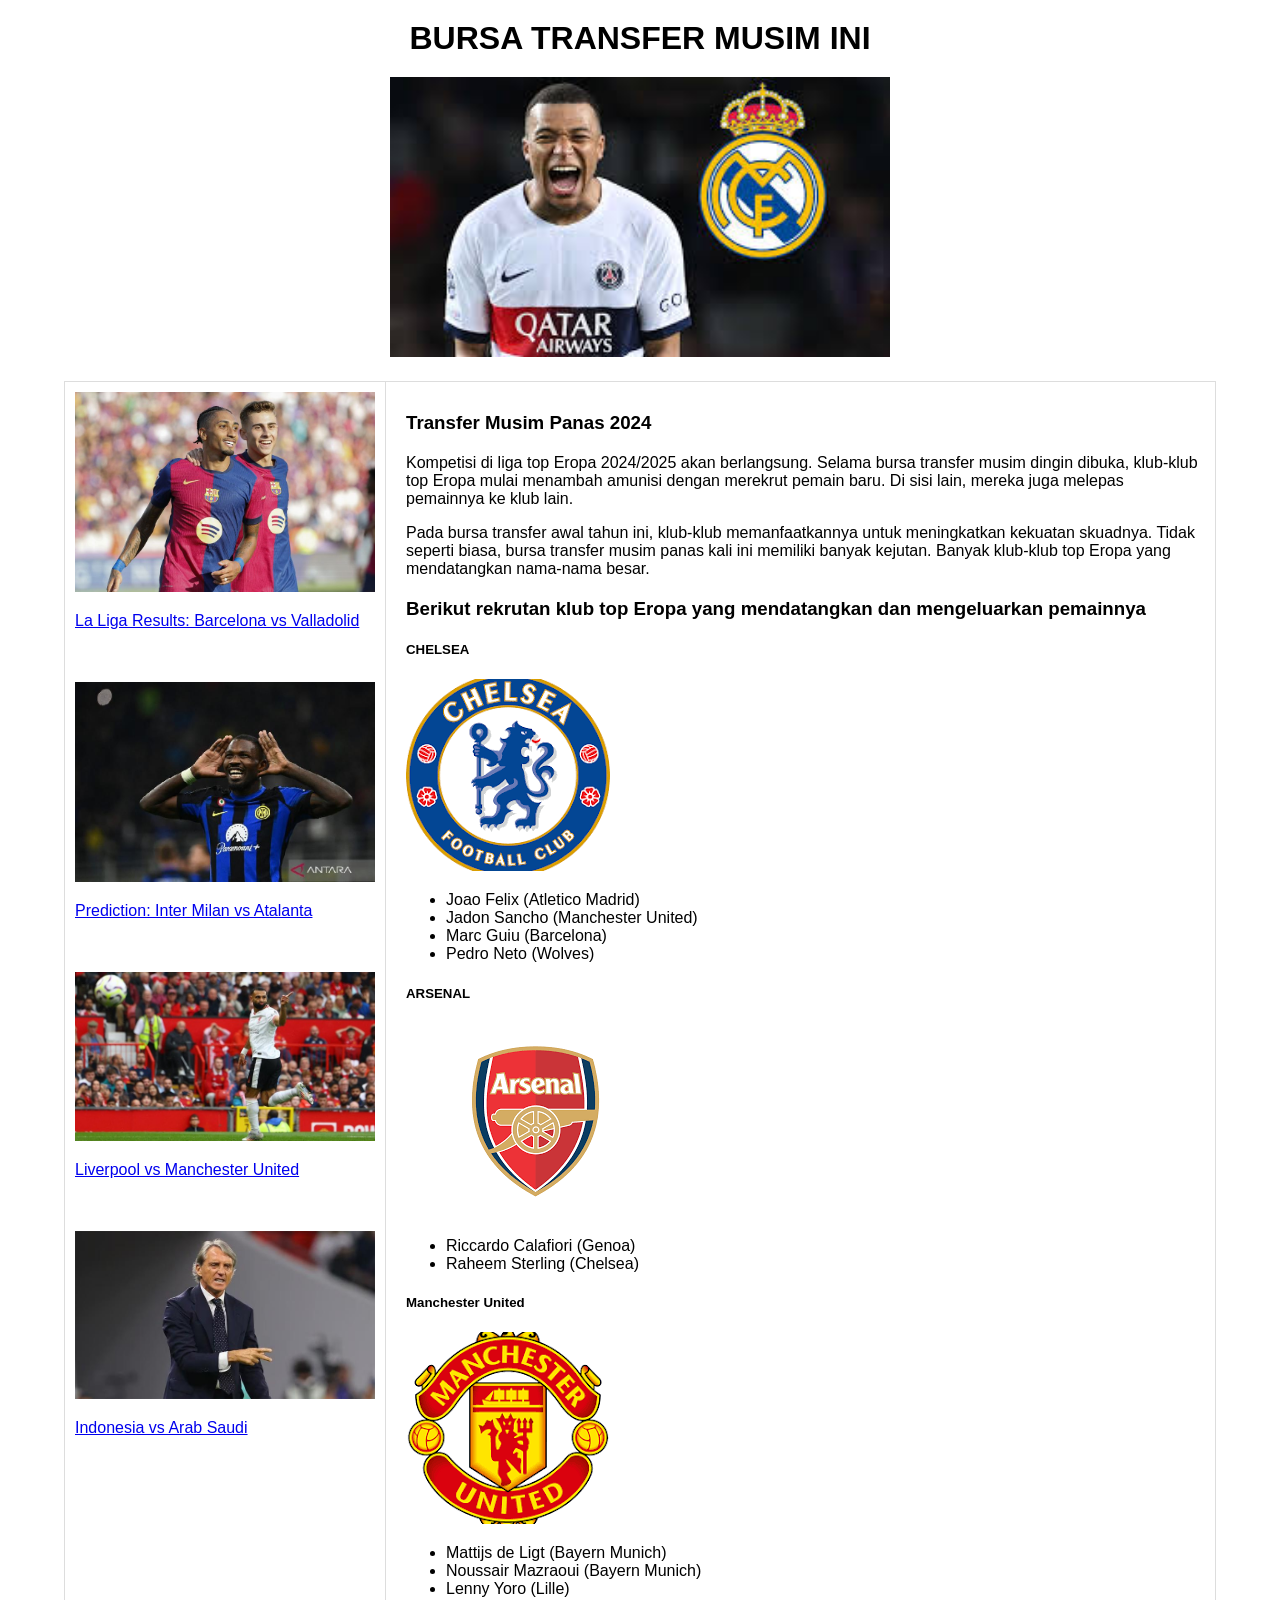
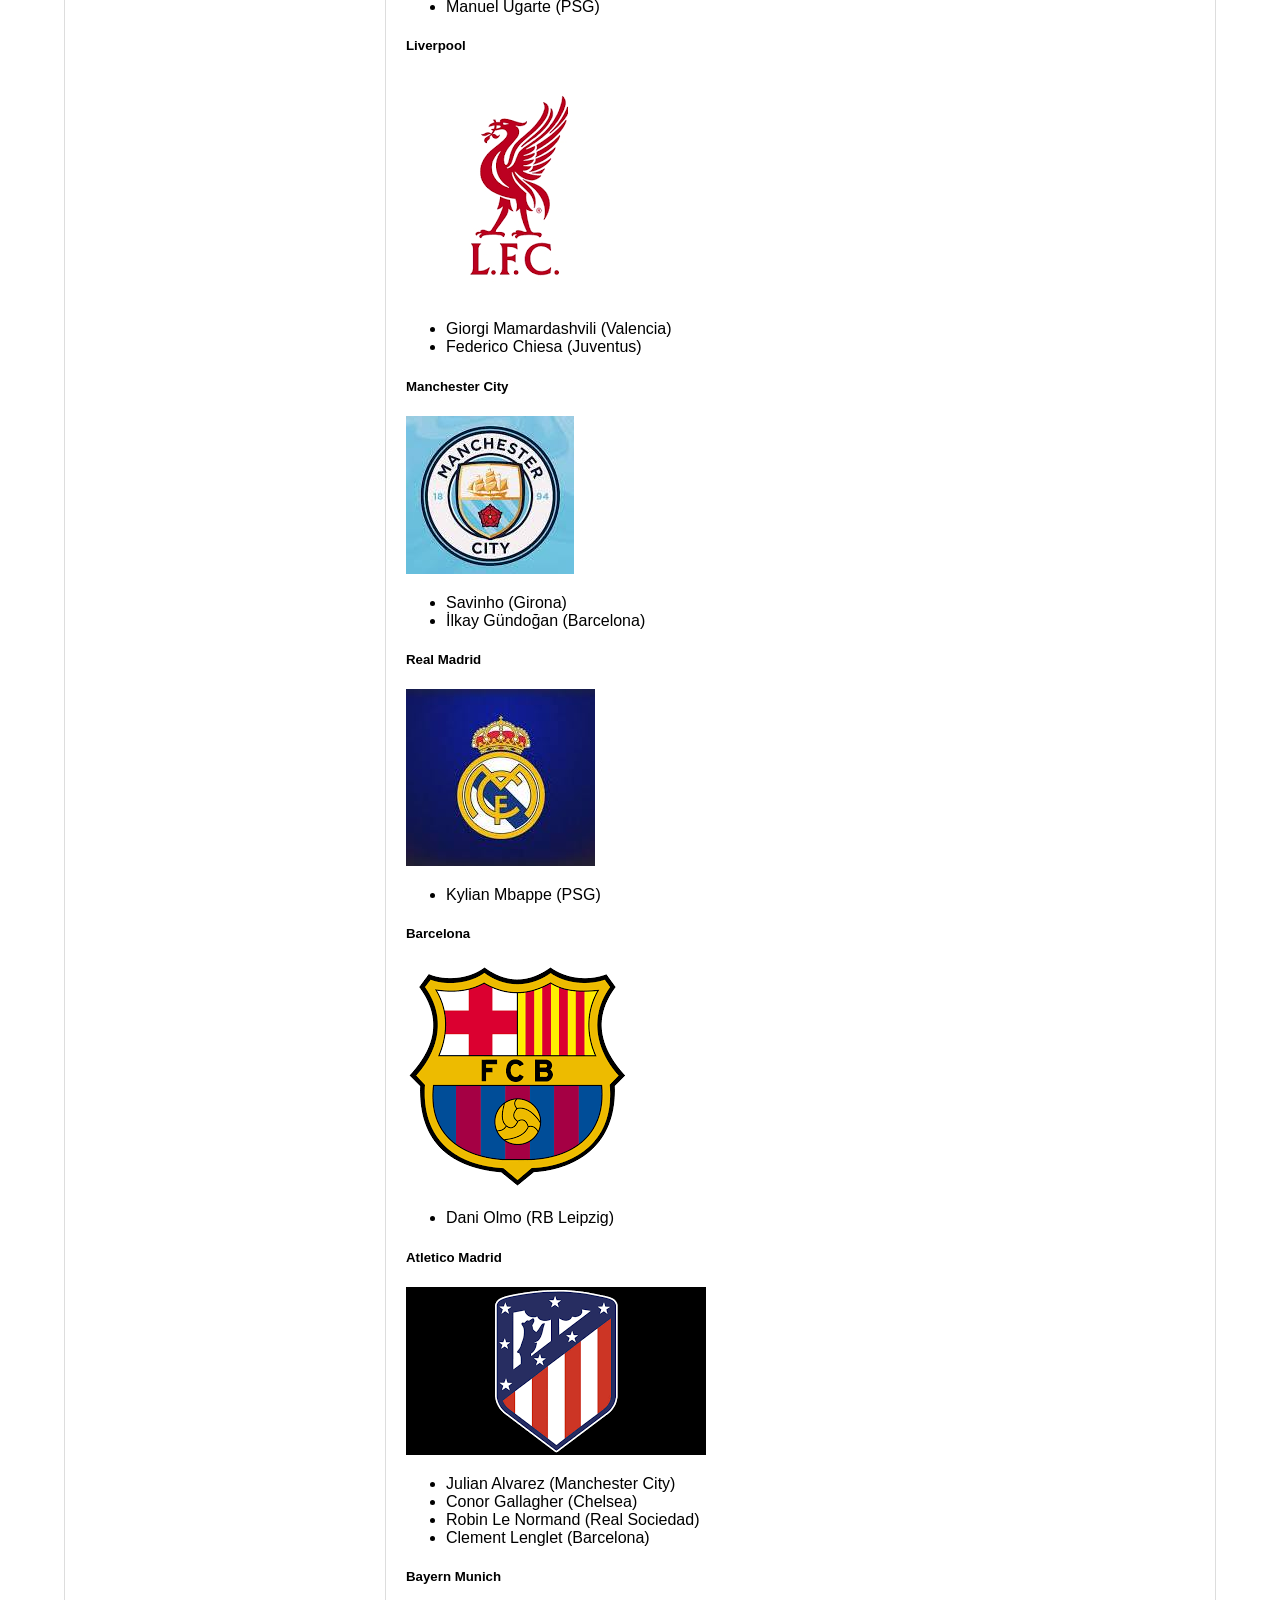
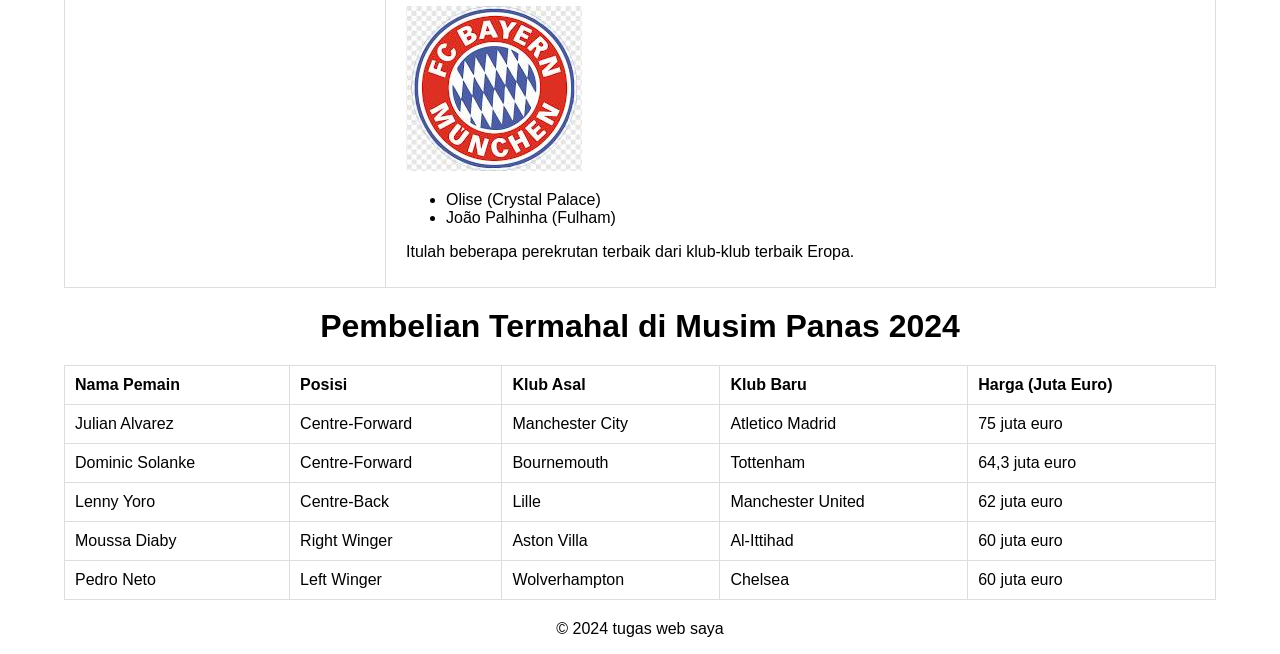
==== index.html @ 572986c1 "Add files via upload" ====
<!DOCTYPE html>
<html lang="en">
<head>
    <meta charset="UTF-8">
    <meta name="viewport" content="width=device-width, initial-scale=1.0">
    <title>BURSA TRANSFER MUSIM INI</title>
    <style>
        body {
            font-family: Arial, sans-serif;
            margin: 0;
            padding: 0;
            text-align: center;
        }
        img {
            max-width: 100%;
            height: auto;
        }
        table {
            width: 100%;
            border-collapse: collapse;
            margin: 20px 0;
        }
        table, th, td {
            border: 1px solid #ddd;
        }
        th, td {
            padding: 10px;
            text-align: left;
        }
        h1, h2, h3 {
            margin: 20px 0;
        }
        .container {
            width: 90%;
            margin: 0 auto;
        }
    </style>
</head>
<body>
    <h1>BURSA TRANSFER MUSIM INI</h1>

    <img src="donwload.jpg" alt="Mbappe" width="500">

    <div class="container">
        
        <table>
            <tr>
                <td valign="top" width="300">
                    <a href="https://bola.tempo.co/read/1910963/hasil-top-skor-klasemen-liga-spanyol-pekan-keempat-barcelona-vs-valladolid-7-0-atletico-madrid-menang">
                        <img src="barca.jpg" width="300" alt="Barcelona vs Valladolid">
                        <p>La Liga Results: Barcelona vs Valladolid</p>
                    </a>
                    <br><br>
                    <a href="https://bola.tempo.co/read/1910668/hasil-dan-klasemen-liga-italia-pekan-ketiga-inter-milan-vs-atalanta-4-0-marcus-thuram-borong-2-gol">
                        <img src="inter.jpg" width="300" alt="Inter Milan vs Atalanta">
                        <p>Prediction: Inter Milan vs Atalanta</p>
                    </a>
                    <br><br>
                    <a href="https://www.cnnindonesia.com/olahraga/20240901233134-142-1139948/hasil-liga-inggris-liverpool-perkasa-hajar-manchester-united-3-0">
                        <img src="ipul.jpeg" width="300" alt="Liverpool vs Manchester United">
                        <p>Liverpool vs Manchester United</p>
                    </a>
                    <br><br>
                    <a href="https://bola.tempo.co/read/1911849/duel-arab-saudi-vs-indonesia-di-kualifikasi-piala-dunia-2026-simak-statistik-roberto-mancini-bersama-elang-hijau">
                        <img src="indo.jpg" width="300" alt="Indonesia vs Arab Saudi">
                        <p>Indonesia vs Arab Saudi</p>
                    </a>
                </td>
                
                <td valign="top" style="padding-left: 20px;">
                    <h3>Transfer Musim Panas 2024</h3>
                    <p>Kompetisi di liga top Eropa 2024/2025 akan berlangsung. Selama bursa transfer musim dingin dibuka, klub-klub top Eropa mulai menambah amunisi dengan merekrut pemain baru. Di sisi lain, mereka juga melepas pemainnya ke klub lain.</p>
                    <p>Pada bursa transfer awal tahun ini, klub-klub memanfaatkannya untuk meningkatkan kekuatan skuadnya. Tidak seperti biasa, bursa transfer musim panas kali ini memiliki banyak kejutan. Banyak klub-klub top Eropa yang mendatangkan nama-nama besar.</p>
                    
                    <h3>Berikut rekrutan klub top Eropa yang mendatangkan dan mengeluarkan pemainnya</h3>
                    
                    <h5>CHELSEA</h5>
                    <img src="chelsea.png" alt="Chelsea">
                    <ul>
                        <li>Joao Felix (Atletico Madrid)</li>
                        <li>Jadon Sancho (Manchester United)</li>
                        <li>Marc Guiu (Barcelona)</li>
                        <li>Pedro Neto (Wolves)</li>
                    </ul>

                    <h5>ARSENAL</h5>
                    <img src="arsen].png" alt="Arsenal">
                    <ul>
                        <li>Riccardo Calafiori (Genoa)</li>
                        <li>Raheem Sterling (Chelsea)</li>
                    </ul>

                    <h5>Manchester United</h5>
                    <img src="mu.png" alt="Manchester United">
                    <ul>
                        <li>Mattijs de Ligt (Bayern Munich)</li>
                        <li>Noussair Mazraoui (Bayern Munich)</li>
                        <li>Lenny Yoro (Lille)</li>
                        <li>Manuel Ugarte (PSG)</li>
                    </ul>

                    <h5>Liverpool</h5>
                    <img src="liverpool.png" alt="Liverpool">
                    <ul>
                        <li>Giorgi Mamardashvili (Valencia)</li>
                        <li>Federico Chiesa (Juventus)</li>
                    </ul>

                    <h5>Manchester City</h5>
                    <img src="mci.jpg" alt="Manchester City">
                    <ul>
                        <li>Savinho (Girona)</li>
                        <li>İlkay Gündoğan (Barcelona)</li>
                    </ul>

                    <h5>Real Madrid</h5>
                    <img src="real madrid.jpg" alt="Real Madrid">
                    <ul>
                        <li>Kylian Mbappe (PSG)</li>
                    </ul>

                    <h5>Barcelona</h5>
                    <img src="barcelona.png" alt="Barcelona">
                    <ul>
                        <li>Dani Olmo (RB Leipzig)</li>
                    </ul>

                    <h5>Atletico Madrid</h5>
                    <img src="atm.png"" alt="Atletico Madrid">
                    <ul>
                        <li>Julian Alvarez (Manchester City)</li>
                        <li>Conor Gallagher (Chelsea)</li>
                        <li>Robin Le Normand (Real Sociedad)</li>
                        <li>Clement Lenglet (Barcelona)</li>
                    </ul>

                    <h5>Bayern Munich</h5>
                    <img src="munchen.jpg" alt="Bayern Munich">
                    <ul>
                        <li>Olise (Crystal Palace)</li>
                        <li>João Palhinha (Fulham)</li>
                    </ul>

                    <p>Itulah beberapa perekrutan terbaik dari klub-klub terbaik Eropa.</p>
                </td>
            </tr>
        </table>

        <h1>Pembelian Termahal di Musim Panas 2024</h1>
        <table>
            <tr>
                <th>Nama Pemain</th>
                <th>Posisi</th>
                <th>Klub Asal</th>
                <th>Klub Baru</th>
                <th>Harga (Juta Euro)</th>
            </tr>
            <tr>
                <td>Julian Alvarez</td>
                <td>Centre-Forward</td>
                <td>Manchester City</td>
                <td>Atletico Madrid</td>
                <td>75 juta euro</td>
            </tr>
            <tr>
                <td>Dominic Solanke</td>
                <td>Centre-Forward</td>
                <td>Bournemouth</td>
                <td>Tottenham</td>
                <td>64,3 juta euro</td>
            </tr>
            <tr>
                <td>Lenny Yoro</td>
                <td>Centre-Back</td>
                <td>Lille</td>
                <td>Manchester United</td>
                <td>62 juta euro</td>
            </tr>
            <tr>
                <td>Moussa Diaby</td>
                <td>Right Winger</td>
                <td>Aston Villa</td>
                <td>Al-Ittihad</td>
                <td>60 juta euro</td>
            </tr>
            <tr>
                <td>Pedro Neto</td>
                <td>Left Winger</td>
                <td>Wolverhampton</td>
                <td>Chelsea</td>
                <td>60 juta euro</td>
            </tr>
        </table>

        <p>&copy; 2024 tugas web saya</p>
    </div>
</body>
</html>
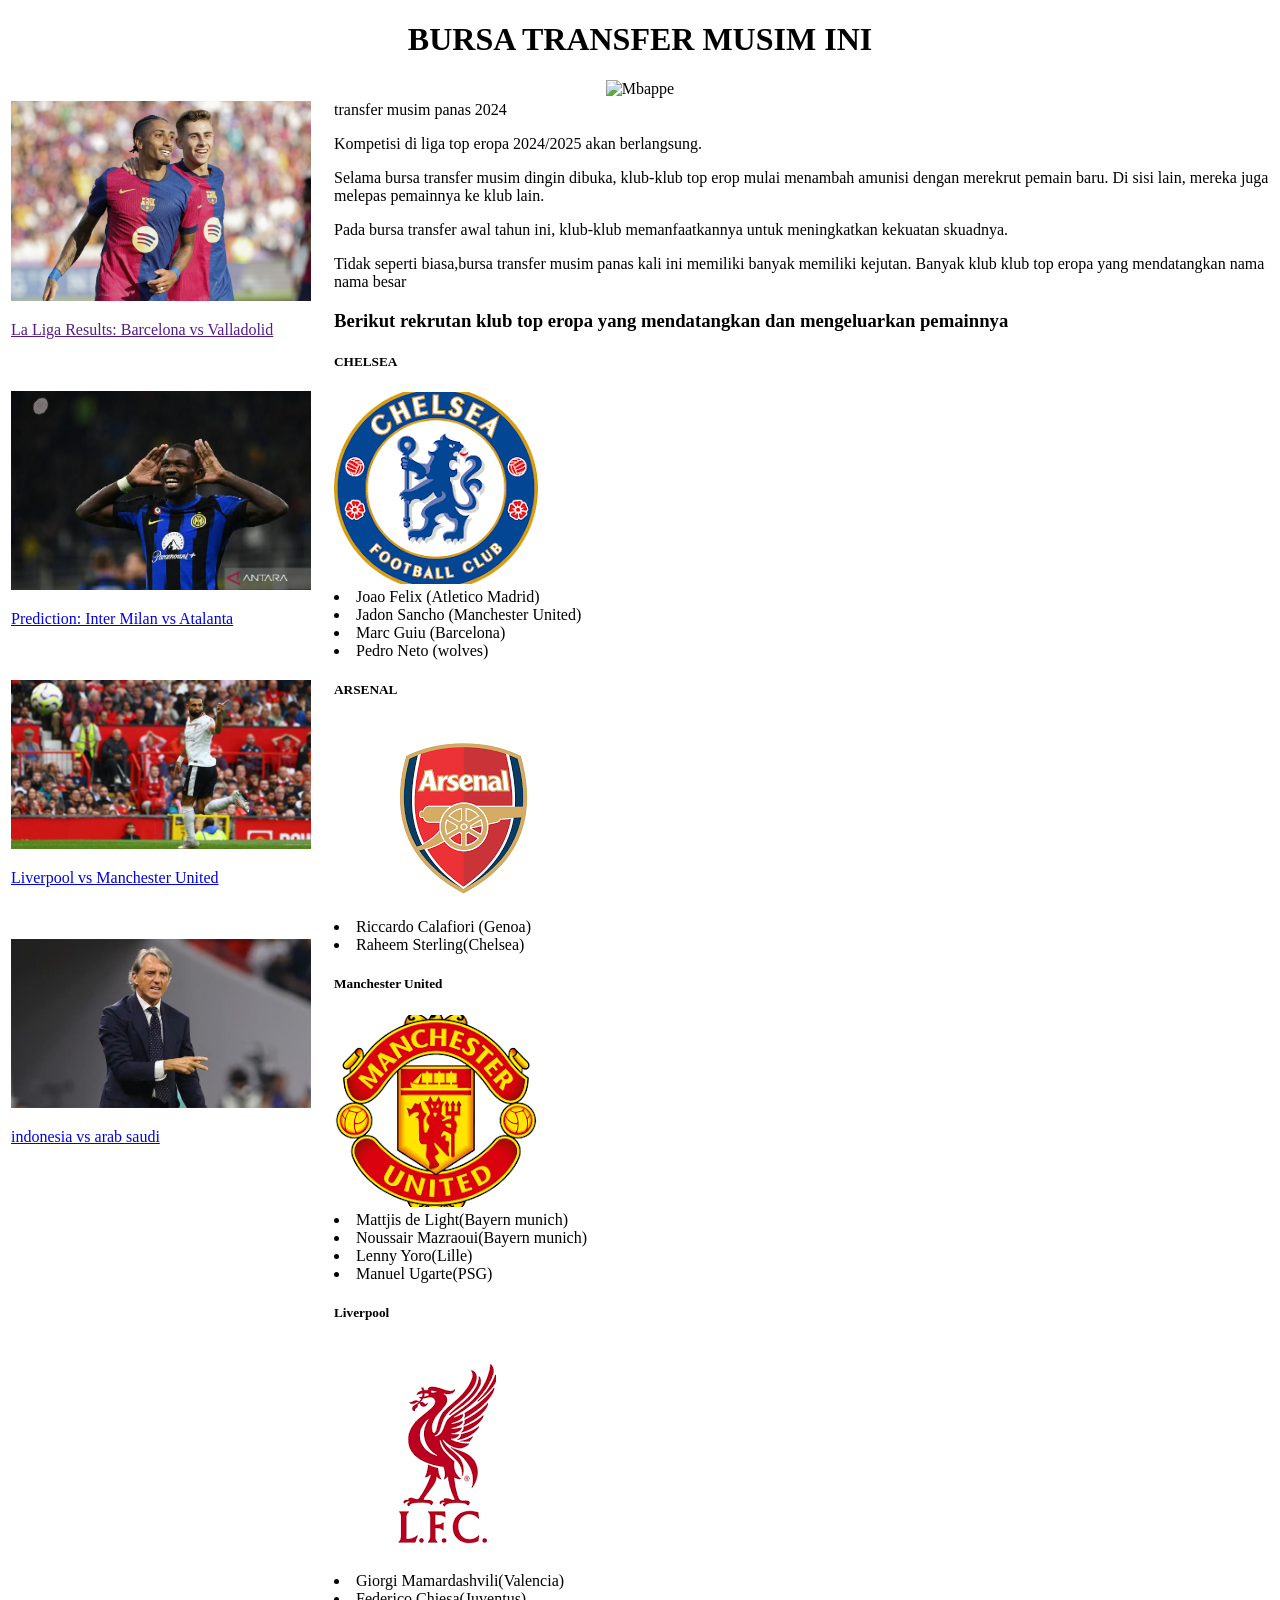
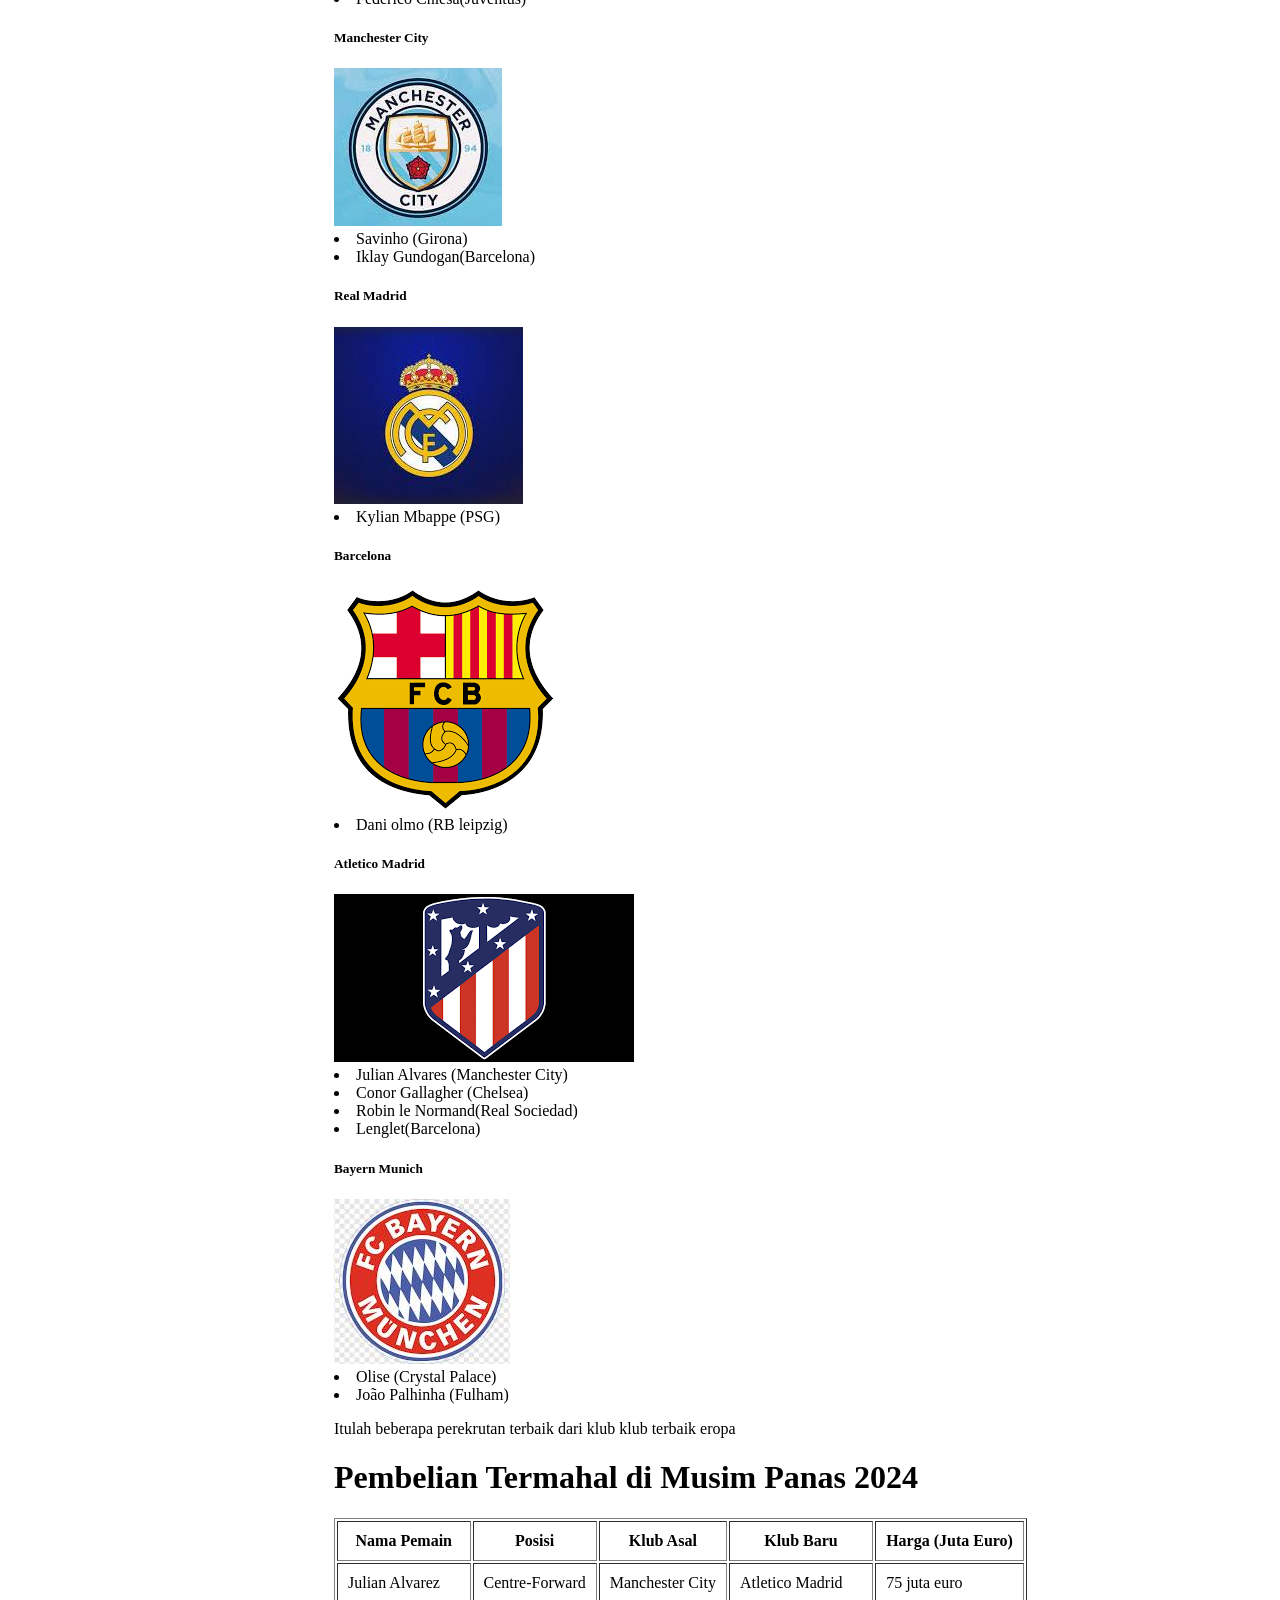
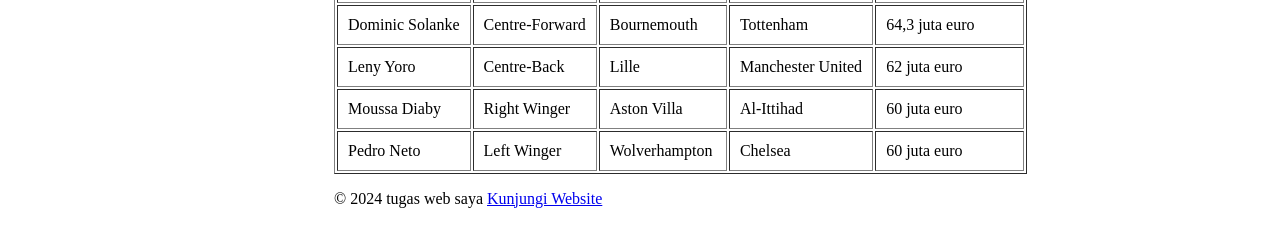
==== commit e34889db: "Add files via upload" ====
--- a/index.html
+++ b/index.html
@@ -1,198 +1,206 @@
 <!DOCTYPE html>
+<html>
+    <head> <center>
+        <h1>BURSA TRANSFER MUSIM INI</h1>
+    </center></head>
+
+    <center>
+    <img src="download.jpg" alt="Mbappe" width="500">
+    </center>
+    
+</body>
+
 <html lang="en">
 <head>
     <meta charset="UTF-8">
     <meta name="viewport" content="width=device-width, initial-scale=1.0">
-    <title>BURSA TRANSFER MUSIM INI</title>
-    <style>
-        body {
-            font-family: Arial, sans-serif;
-            margin: 0;
-            padding: 0;
-            text-align: center;
-        }
-        img {
-            max-width: 100%;
-            height: auto;
-        }
-        table {
-            width: 100%;
-            border-collapse: collapse;
-            margin: 20px 0;
-        }
-        table, th, td {
-            border: 1px solid #ddd;
-        }
-        th, td {
-            padding: 10px;
-            text-align: left;
-        }
-        h1, h2, h3 {
-            margin: 20px 0;
-        }
-        .container {
-            width: 90%;
-            margin: 0 auto;
-        }
-    </style>
+    <title>News Link with Image</title>
 </head>
 <body>
-    <h1>BURSA TRANSFER MUSIM INI</h1>
-
-    <img src="donwload.jpg" alt="Mbappe" width="500">
-
-    <div class="container">
+    
+    <head>
+        <meta charset="UTF-8">
+        <meta name="viewport" content="width=device-width, initial-scale=1.0">
+        <title>News and Transfers</title>
+    </head>
+    <body>
         
         <table>
             <tr>
                 <td valign="top" width="300">
-                    <a href="https://bola.tempo.co/read/1910963/hasil-top-skor-klasemen-liga-spanyol-pekan-keempat-barcelona-vs-valladolid-7-0-atletico-madrid-menang">
-                        <img src="barca.jpg" width="300" alt="Barcelona vs Valladolid">
+                    
+                    
+                    
+                    <a href="">
+                        <img src="barca.jpg" width="300">
                         <p>La Liga Results: Barcelona vs Valladolid</p>
                     </a>
                     <br><br>
                     <a href="https://bola.tempo.co/read/1910668/hasil-dan-klasemen-liga-italia-pekan-ketiga-inter-milan-vs-atalanta-4-0-marcus-thuram-borong-2-gol">
-                        <img src="inter.jpg" width="300" alt="Inter Milan vs Atalanta">
+                        <img src="inter.jpg" width="300">
                         <p>Prediction: Inter Milan vs Atalanta</p>
                     </a>
                     <br><br>
                     <a href="https://www.cnnindonesia.com/olahraga/20240901233134-142-1139948/hasil-liga-inggris-liverpool-perkasa-hajar-manchester-united-3-0">
-                        <img src="ipul.jpeg" width="300" alt="Liverpool vs Manchester United">
+                        <img src="ipul.jpeg" width="300">
                         <p>Liverpool vs Manchester United</p>
-                    </a>
-                    <br><br>
+
+                        <br><br>
                     <a href="https://bola.tempo.co/read/1911849/duel-arab-saudi-vs-indonesia-di-kualifikasi-piala-dunia-2026-simak-statistik-roberto-mancini-bersama-elang-hijau">
-                        <img src="indo.jpg" width="300" alt="Indonesia vs Arab Saudi">
-                        <p>Indonesia vs Arab Saudi</p>
+                        <img src="indo.jpg" width="300">
+                        <p>indonesia vs arab saudi</p
                     </a>
                 </td>
                 
                 <td valign="top" style="padding-left: 20px;">
-                    <h3>Transfer Musim Panas 2024</h3>
-                    <p>Kompetisi di liga top Eropa 2024/2025 akan berlangsung. Selama bursa transfer musim dingin dibuka, klub-klub top Eropa mulai menambah amunisi dengan merekrut pemain baru. Di sisi lain, mereka juga melepas pemainnya ke klub lain.</p>
-                    <p>Pada bursa transfer awal tahun ini, klub-klub memanfaatkannya untuk meningkatkan kekuatan skuadnya. Tidak seperti biasa, bursa transfer musim panas kali ini memiliki banyak kejutan. Banyak klub-klub top Eropa yang mendatangkan nama-nama besar.</p>
-                    
-                    <h3>Berikut rekrutan klub top Eropa yang mendatangkan dan mengeluarkan pemainnya</h3>
-                    
+    </a>
+    
+</body>
+
+
+         
+                <div style=""
+                 <h3>transfer musim panas 2024</h3>
+                <p>Kompetisi di liga top eropa  2024/2025 akan berlangsung.
+                    <p>Selama bursa transfer musim dingin dibuka, klub-klub top erop mulai menambah amunisi dengan merekrut pemain baru. 
+                       Di sisi lain, mereka juga melepas pemainnya ke klub lain.</p>
+                       <p> Pada bursa transfer awal tahun ini, 
+                           klub-klub memanfaatkannya untuk meningkatkan kekuatan skuadnya.</p>
+                        <p>Tidak seperti biasa,bursa transfer musim panas kali ini memiliki banyak memiliki kejutan. Banyak klub klub top eropa yang mendatangkan nama nama besar
+                           </p>
+
+            </ul>
+       
+                <h3>Berikut rekrutan klub top eropa yang mendatangkan dan mengeluarkan pemainnya </h3>
+
+
+                <p>
                     <h5>CHELSEA</h5>
-                    <img src="chelsea.png" alt="Chelsea">
-                    <ul>
-                        <li>Joao Felix (Atletico Madrid)</li>
-                        <li>Jadon Sancho (Manchester United)</li>
-                        <li>Marc Guiu (Barcelona)</li>
-                        <li>Pedro Neto (Wolves)</li>
-                    </ul>
-
-                    <h5>ARSENAL</h5>
-                    <img src="arsen].png" alt="Arsenal">
-                    <ul>
+                    <img src="chelsea.png" alt="chelsea.jpeg">
+                    <li>Joao Felix (Atletico Madrid)</li>
+                    <li>Jadon Sancho (Manchester United)</li>
+                    <li>Marc Guiu (Barcelona)</li>
+                    <li>Pedro Neto (wolves)</li>
+
+                    <p>
+                        <h5>ARSENAL</h5>
+                        <img src="arsen].png" alt="">
                         <li>Riccardo Calafiori (Genoa)</li>
-                        <li>Raheem Sterling (Chelsea)</li>
-                    </ul>
-
-                    <h5>Manchester United</h5>
-                    <img src="mu.png" alt="Manchester United">
-                    <ul>
-                        <li>Mattijs de Ligt (Bayern Munich)</li>
-                        <li>Noussair Mazraoui (Bayern Munich)</li>
-                        <li>Lenny Yoro (Lille)</li>
-                        <li>Manuel Ugarte (PSG)</li>
-                    </ul>
-
-                    <h5>Liverpool</h5>
-                    <img src="liverpool.png" alt="Liverpool">
-                    <ul>
-                        <li>Giorgi Mamardashvili (Valencia)</li>
-                        <li>Federico Chiesa (Juventus)</li>
-                    </ul>
-
-                    <h5>Manchester City</h5>
-                    <img src="mci.jpg" alt="Manchester City">
-                    <ul>
-                        <li>Savinho (Girona)</li>
-                        <li>İlkay Gündoğan (Barcelona)</li>
-                    </ul>
-
-                    <h5>Real Madrid</h5>
-                    <img src="real madrid.jpg" alt="Real Madrid">
-                    <ul>
-                        <li>Kylian Mbappe (PSG)</li>
-                    </ul>
-
-                    <h5>Barcelona</h5>
-                    <img src="barcelona.png" alt="Barcelona">
-                    <ul>
-                        <li>Dani Olmo (RB Leipzig)</li>
-                    </ul>
-
-                    <h5>Atletico Madrid</h5>
-                    <img src="atm.png"" alt="Atletico Madrid">
-                    <ul>
-                        <li>Julian Alvarez (Manchester City)</li>
-                        <li>Conor Gallagher (Chelsea)</li>
-                        <li>Robin Le Normand (Real Sociedad)</li>
-                        <li>Clement Lenglet (Barcelona)</li>
-                    </ul>
-
-                    <h5>Bayern Munich</h5>
-                    <img src="munchen.jpg" alt="Bayern Munich">
-                    <ul>
-                        <li>Olise (Crystal Palace)</li>
-                        <li>João Palhinha (Fulham)</li>
-                    </ul>
-
-                    <p>Itulah beberapa perekrutan terbaik dari klub-klub terbaik Eropa.</p>
-                </td>
-            </tr>
-        </table>
-
-        <h1>Pembelian Termahal di Musim Panas 2024</h1>
-        <table>
-            <tr>
-                <th>Nama Pemain</th>
-                <th>Posisi</th>
-                <th>Klub Asal</th>
-                <th>Klub Baru</th>
-                <th>Harga (Juta Euro)</th>
-            </tr>
-            <tr>
-                <td>Julian Alvarez</td>
-                <td>Centre-Forward</td>
-                <td>Manchester City</td>
-                <td>Atletico Madrid</td>
-                <td>75 juta euro</td>
-            </tr>
-            <tr>
-                <td>Dominic Solanke</td>
-                <td>Centre-Forward</td>
-                <td>Bournemouth</td>
-                <td>Tottenham</td>
-                <td>64,3 juta euro</td>
-            </tr>
-            <tr>
-                <td>Lenny Yoro</td>
-                <td>Centre-Back</td>
-                <td>Lille</td>
-                <td>Manchester United</td>
-                <td>62 juta euro</td>
-            </tr>
-            <tr>
-                <td>Moussa Diaby</td>
-                <td>Right Winger</td>
-                <td>Aston Villa</td>
-                <td>Al-Ittihad</td>
-                <td>60 juta euro</td>
-            </tr>
-            <tr>
-                <td>Pedro Neto</td>
-                <td>Left Winger</td>
-                <td>Wolverhampton</td>
-                <td>Chelsea</td>
-                <td>60 juta euro</td>
-            </tr>
-        </table>
-
-        <p>&copy; 2024 tugas web saya</p>
-    </div>
-</body>
-</html>
+                        <li>Raheem Sterling(Chelsea)</li>
+                        <p>
+                            <h5>Manchester United</h5>
+                            <img src="mu.png" alt="">
+                            <li>Mattjis de Light(Bayern munich)</li>
+                            <li>Noussair Mazraoui(Bayern munich)</li>
+                            <li>Lenny Yoro(Lille)</li>
+                            <li>Manuel Ugarte(PSG)</li>
+                        </p>
+                        <P>
+                            <h5>Liverpool</h5>
+                            <img src="liverpool.png" alt="">
+                            <li>Giorgi Mamardashvili(Valencia)</li>
+                            <li>Federico Chiesa(Juventus)</li>
+                        </P>
+                        <p>
+                            <h5>Manchester City</h5>
+                            <img src="mci.jpg" alt="">
+                            <li>Savinho (Girona)</li>
+                            <li>Iklay Gundogan(Barcelona)</li>
+
+                            <p>
+                                <h5>Real Madrid</h5>
+                                <img src="real madrid.jpg" alt="">
+                                <li>Kylian Mbappe (PSG)</li>
+                            </p>
+                            <h5>Barcelona</h5>
+                            <img src="barcelona.png" alt="">
+                            <li>Dani olmo (RB leipzig)</li>
+                        </p>
+                        <p><h5>Atletico Madrid</h5>
+                            <img src="atm.png" alt="">
+                            <li>Julian Alvares (Manchester City)</li>
+                            <li>Conor Gallagher (Chelsea)</li>
+                            <li>Robin le Normand(Real Sociedad)</li>
+                            <li>Lenglet(Barcelona)</li>
+                            <p>
+                                <h5>Bayern Munich</h5>
+                                <img src="munchen.jpg" alt="">
+                                <li>Olise (Crystal Palace)</li>
+                                <li>João Palhinha (Fulham) </li>
+                            </p>
+
+                        
+                    </p>
+                    
+<P>Itulah beberapa perekrutan terbaik dari klub klub terbaik eropa</P>
+<p></p>
+            
+            <body>
+                <meta charset="UTF-8">
+                <meta name="viewport" content="width=device-width, initial-scale=1.0">
+            <body>
+            
+                
+                <head>
+                    <meta charset="UTF-8">
+                    <meta name="viewport" content="width=device-width, initial-scale=1.0">
+                    <title>Pembelian Termahal Musim Panas 2024</title>
+                </head>
+                <body>
+                    <h1>Pembelian Termahal di Musim Panas 2024</h1>
+                
+                    <table border="1" cellpadding="10">
+                        <tr>
+                            <th>Nama Pemain</th>
+                            <th>Posisi</th>
+                            <th>Klub Asal</th>
+                            <th>Klub Baru</th>
+                            <th>Harga (Juta Euro)</th>
+                        </tr>
+                        <tr>
+                            <td>Julian Alvarez</td>
+                            <td>Centre-Forward</td>
+                            <td>Manchester City</td>
+                            <td>Atletico Madrid</td>
+                            <td>75 juta euro</td>
+                        </tr>
+                        <tr>
+                            <td>Dominic Solanke</td>
+                            <td>Centre-Forward</td>
+                            <td>Bournemouth</td>
+                            <td>Tottenham</td>
+                            <td>64,3 juta euro</td>
+                        </tr>
+                        <tr>
+                            <td>Leny Yoro</td>
+                            <td>Centre-Back</td>
+                            <td>Lille</td>
+                            <td>Manchester United</td>
+                            <td>62 juta euro</td>
+                        </tr>
+                        <tr>
+                            <td>Moussa Diaby</td>
+                            <td>Right Winger</td>
+                            <td>Aston Villa</td>
+                            <td>Al-Ittihad</td>
+                            <td>60 juta euro</td>
+                        </tr>
+                        <tr>
+                            <td>Pedro Neto</td>
+                            <td>Left Winger</td>
+                            <td>Wolverhampton</td>
+                            <td>Chelsea</td>
+                            <td>60 juta euro</td>
+                        </tr>
+                    </table>
+                  <body>
+                    
+                        <p>&copy; 2024 tugas web saya
+
+                    </center>
+                  <body>
+                    
+          
+                    <a href="https://hiskiatrigan.github.io/tugas-web-2/">Kunjungi Website</a>
+                </body>
+                </html>
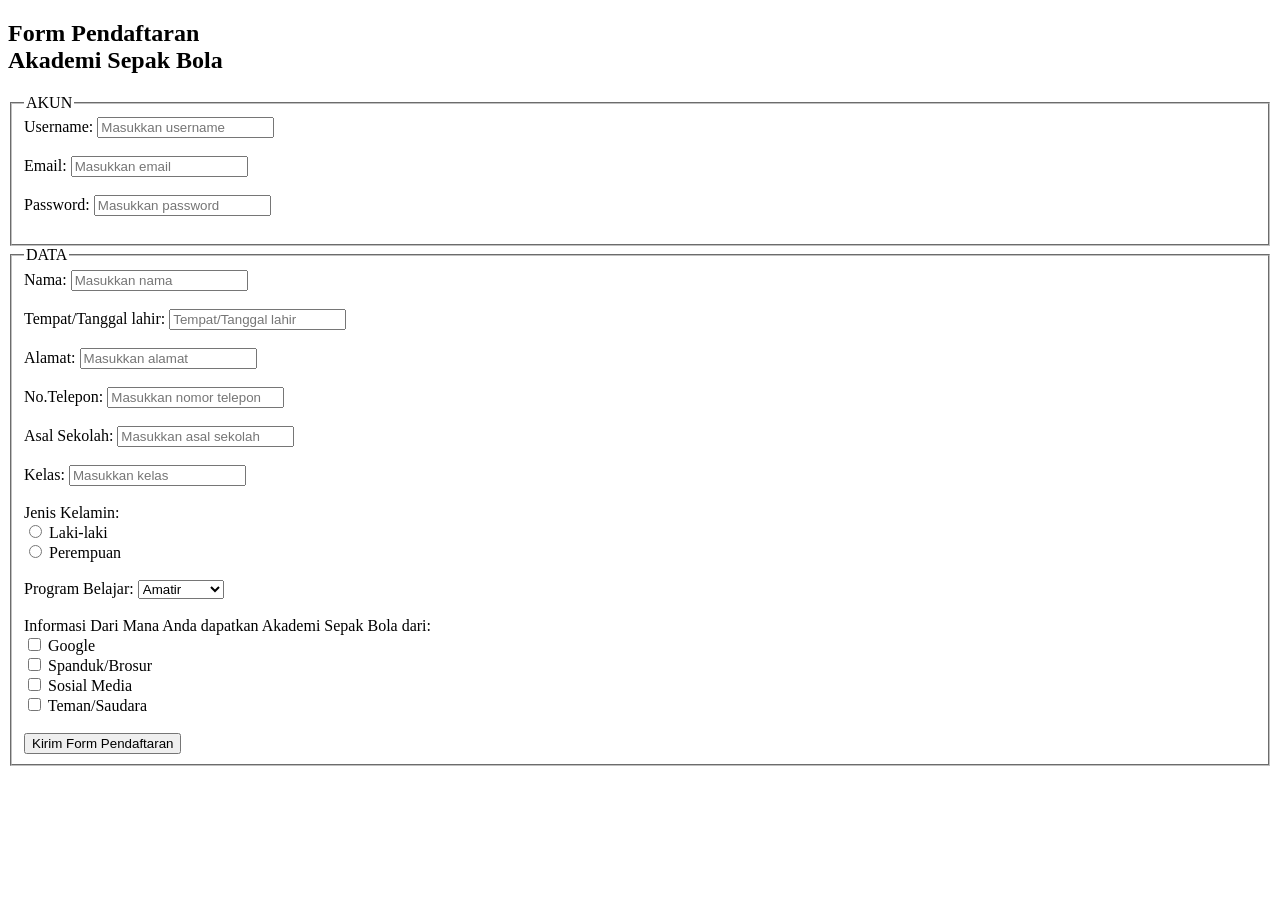
==== commit cdcc0b1b: "Add files via upload" ====
--- a/index.html
+++ b/index.html
@@ -1,206 +1,77 @@
 <!DOCTYPE html>
 <html>
-    <head> <center>
-        <h1>BURSA TRANSFER MUSIM INI</h1>
-    </center></head>
+ 
 
-    <center>
-    <img src="download.jpg" alt="Mbappe" width="500">
-    </center>
-    
-</body>
-
-<html lang="en">
 <head>
     <meta charset="UTF-8">
     <meta name="viewport" content="width=device-width, initial-scale=1.0">
-    <title>News Link with Image</title>
+    <title>Form Pendaftaran Bimbel SMART ENGLISH</title>
+    <link rel="stylesheet" href="styles.css">
 </head>
 <body>
-    
-    <head>
-        <meta charset="UTF-8">
-        <meta name="viewport" content="width=device-width, initial-scale=1.0">
-        <title>News and Transfers</title>
-    </head>
-    <body>
-        
-        <table>
-            <tr>
-                <td valign="top" width="300">
-                    
-                    
-                    
-                    <a href="">
-                        <img src="barca.jpg" width="300">
-                        <p>La Liga Results: Barcelona vs Valladolid</p>
-                    </a>
-                    <br><br>
-                    <a href="https://bola.tempo.co/read/1910668/hasil-dan-klasemen-liga-italia-pekan-ketiga-inter-milan-vs-atalanta-4-0-marcus-thuram-borong-2-gol">
-                        <img src="inter.jpg" width="300">
-                        <p>Prediction: Inter Milan vs Atalanta</p>
-                    </a>
-                    <br><br>
-                    <a href="https://www.cnnindonesia.com/olahraga/20240901233134-142-1139948/hasil-liga-inggris-liverpool-perkasa-hajar-manchester-united-3-0">
-                        <img src="ipul.jpeg" width="300">
-                        <p>Liverpool vs Manchester United</p>
+    <div class="container">
+        <h2>Form Pendaftaran<br>Akademi Sepak Bola</h2>
+        <form action="#" method="post">
+            <fieldset>
+                <legend>AKUN</legend>
+                <label for="username">Username:</label>
+                <input type="text" id="username" name="username" placeholder="Masukkan username"><br><br>
+                
+                <label for="email">Email:</label>
+                <input type="email" id="email" name="email" placeholder="Masukkan email"><br><br>
+                
+                <label for="password">Password:</label>
+                <input type="password" id="password" name="password" placeholder="Masukkan password"><br><br>
+            </fieldset>
 
-                        <br><br>
-                    <a href="https://bola.tempo.co/read/1911849/duel-arab-saudi-vs-indonesia-di-kualifikasi-piala-dunia-2026-simak-statistik-roberto-mancini-bersama-elang-hijau">
-                        <img src="indo.jpg" width="300">
-                        <p>indonesia vs arab saudi</p
-                    </a>
-                </td>
+            <fieldset>
+                <legend>DATA</legend>
+                <label for="name">Nama:</label>
+                <input type="text" id="name" name="name" placeholder="Masukkan nama"><br><br>
+
+                <label for="dob">Tempat/Tanggal lahir:</label>
+                <input type="text" id="dob" name="dob" placeholder="Tempat/Tanggal lahir"><br><br>
                 
-                <td valign="top" style="padding-left: 20px;">
-    </a>
-    
+                <label for="address">Alamat:</label>
+                <input type="text" id="address" name="address" placeholder="Masukkan alamat"><br><br>
+
+                <label for="phone">No.Telepon:</label>
+                <input type="text" id="phone" name="phone" placeholder="Masukkan nomor telepon"><br><br>
+                
+                <label for="school">Asal Sekolah:</label>
+                <input type="text" id="school" name="school" placeholder="Masukkan asal sekolah"><br><br>
+
+                <label for="class">Kelas:</label>
+                <input type="text" id="class" name="class" placeholder="Masukkan kelas"><br><br>
+
+                <label>Jenis Kelamin:</label><br>
+                <input type="radio" id="male" name="gender" value="laki-laki">
+                <label for="male">Laki-laki</label><br>
+                <input type="radio" id="female" name="gender" value="perempuan">
+                <label for="female">Perempuan</label><br><br>
+
+                <label for="program">Program Belajar:</label>
+                <select id="program" name="program">
+                    <option value="super-intensif">Amatir</option>
+                    <option value="reguler">Top</option>
+                    <option value="private">Profesiona</option>
+                </select><br><br>
+
+                <label>Informasi Dari Mana Anda dapatkan Akademi Sepak Bola dari:</label><br>
+                <input type="checkbox" id="google" name="info" value="google">
+                <label for="google">Google</label><br>
+                <input type="checkbox" id="brosur" name="info" value="brosur">
+                <label for="brosur">Spanduk/Brosur</label><br>
+                <input type="checkbox" id="social-media" name="info" value="social-media">
+                <label for="social-media">Sosial Media</label><br>
+                <input type="checkbox" id="teman" name="info" value="teman">
+                <label for="teman">Teman/Saudara</label><br><br>
+
+                <button type="submit">Kirim Form Pendaftaran</button>
+            </fieldset>
+        </form>
+    </div>
 </body>
 
-
-         
-                <div style=""
-                 <h3>transfer musim panas 2024</h3>
-                <p>Kompetisi di liga top eropa  2024/2025 akan berlangsung.
-                    <p>Selama bursa transfer musim dingin dibuka, klub-klub top erop mulai menambah amunisi dengan merekrut pemain baru. 
-                       Di sisi lain, mereka juga melepas pemainnya ke klub lain.</p>
-                       <p> Pada bursa transfer awal tahun ini, 
-                           klub-klub memanfaatkannya untuk meningkatkan kekuatan skuadnya.</p>
-                        <p>Tidak seperti biasa,bursa transfer musim panas kali ini memiliki banyak memiliki kejutan. Banyak klub klub top eropa yang mendatangkan nama nama besar
-                           </p>
-
-            </ul>
-       
-                <h3>Berikut rekrutan klub top eropa yang mendatangkan dan mengeluarkan pemainnya </h3>
-
-
-                <p>
-                    <h5>CHELSEA</h5>
-                    <img src="chelsea.png" alt="chelsea.jpeg">
-                    <li>Joao Felix (Atletico Madrid)</li>
-                    <li>Jadon Sancho (Manchester United)</li>
-                    <li>Marc Guiu (Barcelona)</li>
-                    <li>Pedro Neto (wolves)</li>
-
-                    <p>
-                        <h5>ARSENAL</h5>
-                        <img src="arsen].png" alt="">
-                        <li>Riccardo Calafiori (Genoa)</li>
-                        <li>Raheem Sterling(Chelsea)</li>
-                        <p>
-                            <h5>Manchester United</h5>
-                            <img src="mu.png" alt="">
-                            <li>Mattjis de Light(Bayern munich)</li>
-                            <li>Noussair Mazraoui(Bayern munich)</li>
-                            <li>Lenny Yoro(Lille)</li>
-                            <li>Manuel Ugarte(PSG)</li>
-                        </p>
-                        <P>
-                            <h5>Liverpool</h5>
-                            <img src="liverpool.png" alt="">
-                            <li>Giorgi Mamardashvili(Valencia)</li>
-                            <li>Federico Chiesa(Juventus)</li>
-                        </P>
-                        <p>
-                            <h5>Manchester City</h5>
-                            <img src="mci.jpg" alt="">
-                            <li>Savinho (Girona)</li>
-                            <li>Iklay Gundogan(Barcelona)</li>
-
-                            <p>
-                                <h5>Real Madrid</h5>
-                                <img src="real madrid.jpg" alt="">
-                                <li>Kylian Mbappe (PSG)</li>
-                            </p>
-                            <h5>Barcelona</h5>
-                            <img src="barcelona.png" alt="">
-                            <li>Dani olmo (RB leipzig)</li>
-                        </p>
-                        <p><h5>Atletico Madrid</h5>
-                            <img src="atm.png" alt="">
-                            <li>Julian Alvares (Manchester City)</li>
-                            <li>Conor Gallagher (Chelsea)</li>
-                            <li>Robin le Normand(Real Sociedad)</li>
-                            <li>Lenglet(Barcelona)</li>
-                            <p>
-                                <h5>Bayern Munich</h5>
-                                <img src="munchen.jpg" alt="">
-                                <li>Olise (Crystal Palace)</li>
-                                <li>João Palhinha (Fulham) </li>
-                            </p>
-
-                        
-                    </p>
-                    
-<P>Itulah beberapa perekrutan terbaik dari klub klub terbaik eropa</P>
-<p></p>
-            
-            <body>
-                <meta charset="UTF-8">
-                <meta name="viewport" content="width=device-width, initial-scale=1.0">
-            <body>
-            
-                
-                <head>
-                    <meta charset="UTF-8">
-                    <meta name="viewport" content="width=device-width, initial-scale=1.0">
-                    <title>Pembelian Termahal Musim Panas 2024</title>
-                </head>
-                <body>
-                    <h1>Pembelian Termahal di Musim Panas 2024</h1>
-                
-                    <table border="1" cellpadding="10">
-                        <tr>
-                            <th>Nama Pemain</th>
-                            <th>Posisi</th>
-                            <th>Klub Asal</th>
-                            <th>Klub Baru</th>
-                            <th>Harga (Juta Euro)</th>
-                        </tr>
-                        <tr>
-                            <td>Julian Alvarez</td>
-                            <td>Centre-Forward</td>
-                            <td>Manchester City</td>
-                            <td>Atletico Madrid</td>
-                            <td>75 juta euro</td>
-                        </tr>
-                        <tr>
-                            <td>Dominic Solanke</td>
-                            <td>Centre-Forward</td>
-                            <td>Bournemouth</td>
-                            <td>Tottenham</td>
-                            <td>64,3 juta euro</td>
-                        </tr>
-                        <tr>
-                            <td>Leny Yoro</td>
-                            <td>Centre-Back</td>
-                            <td>Lille</td>
-                            <td>Manchester United</td>
-                            <td>62 juta euro</td>
-                        </tr>
-                        <tr>
-                            <td>Moussa Diaby</td>
-                            <td>Right Winger</td>
-                            <td>Aston Villa</td>
-                            <td>Al-Ittihad</td>
-                            <td>60 juta euro</td>
-                        </tr>
-                        <tr>
-                            <td>Pedro Neto</td>
-                            <td>Left Winger</td>
-                            <td>Wolverhampton</td>
-                            <td>Chelsea</td>
-                            <td>60 juta euro</td>
-                        </tr>
-                    </table>
-                  <body>
-                    
-                        <p>&copy; 2024 tugas web saya
-
-                    </center>
-                  <body>
-                    
-          
-                    <a href="https://hiskiatrigan.github.io/tugas-web-2/">Kunjungi Website</a>
-                </body>
-                </html>+                  </body>
+</html>
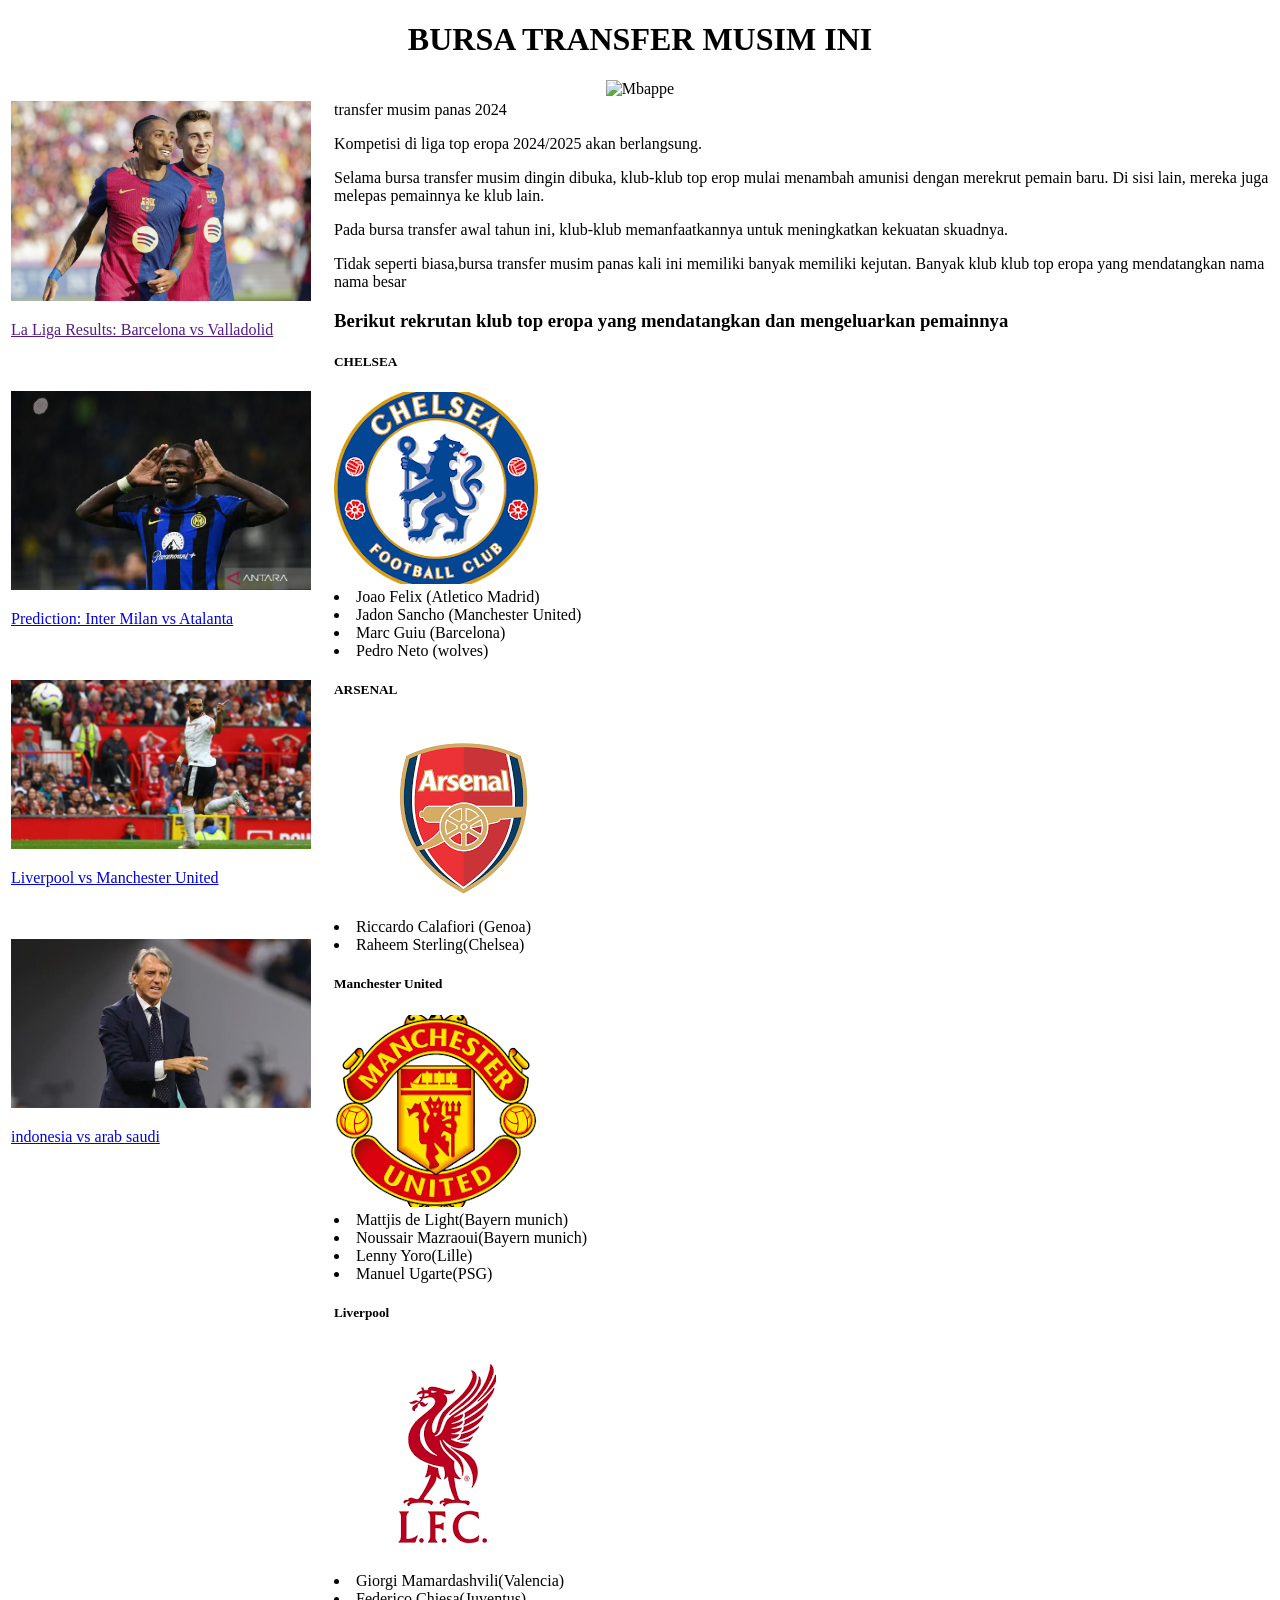
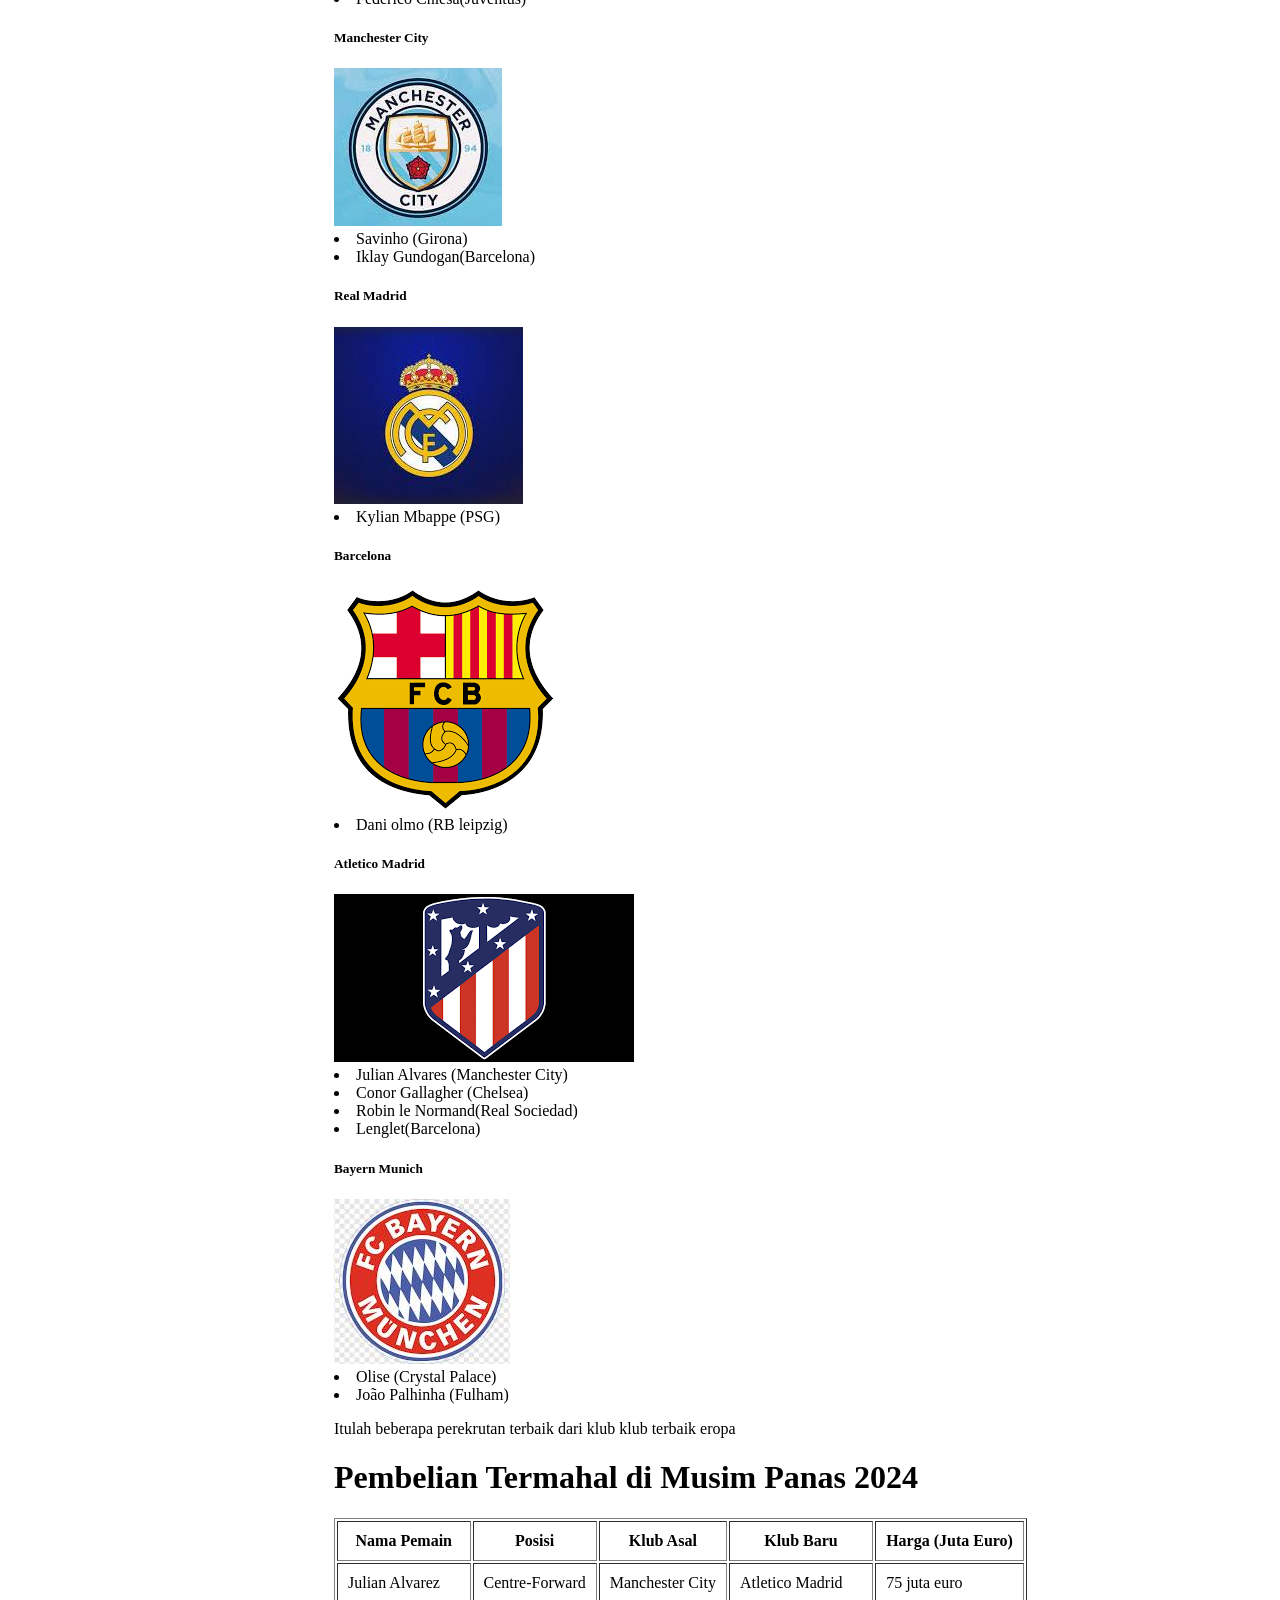
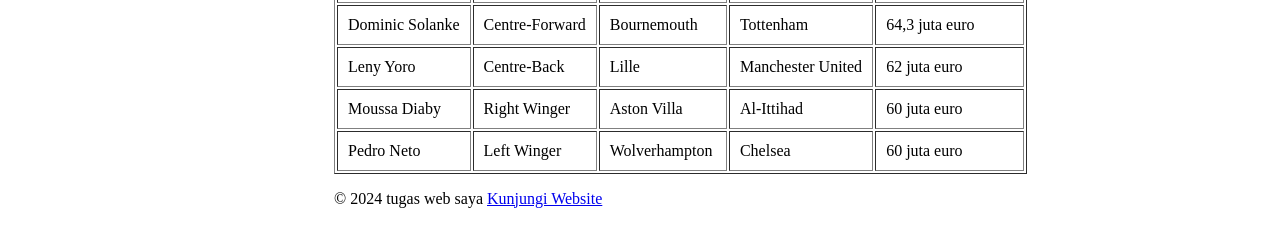
==== commit fa9a60fd: "Add files via upload" ====
--- a/index.html
+++ b/index.html
@@ -1,77 +1,206 @@
 <!DOCTYPE html>
 <html>
- 
-
+    <head> <center>
+        <h1>BURSA TRANSFER MUSIM INI</h1>
+    </center></head>
+
+    <center>
+    <img src="download.jpg" alt="Mbappe" width="500">
+    </center>
+    
+</body>
+
+<html lang="en">
 <head>
     <meta charset="UTF-8">
     <meta name="viewport" content="width=device-width, initial-scale=1.0">
-    <title>Form Pendaftaran Bimbel SMART ENGLISH</title>
-    <link rel="stylesheet" href="styles.css">
+    <title>News Link with Image</title>
 </head>
 <body>
-    <div class="container">
-        <h2>Form Pendaftaran<br>Akademi Sepak Bola</h2>
-        <form action="#" method="post">
-            <fieldset>
-                <legend>AKUN</legend>
-                <label for="username">Username:</label>
-                <input type="text" id="username" name="username" placeholder="Masukkan username"><br><br>
+    
+    <head>
+        <meta charset="UTF-8">
+        <meta name="viewport" content="width=device-width, initial-scale=1.0">
+        <title>News and Transfers</title>
+    </head>
+    <body>
+        
+        <table>
+            <tr>
+                <td valign="top" width="300">
+                    
+                    
+                    
+                    <a href="">
+                        <img src="barca.jpg" width="300">
+                        <p>La Liga Results: Barcelona vs Valladolid</p>
+                    </a>
+                    <br><br>
+                    <a href="https://bola.tempo.co/read/1910668/hasil-dan-klasemen-liga-italia-pekan-ketiga-inter-milan-vs-atalanta-4-0-marcus-thuram-borong-2-gol">
+                        <img src="inter.jpg" width="300">
+                        <p>Prediction: Inter Milan vs Atalanta</p>
+                    </a>
+                    <br><br>
+                    <a href="https://www.cnnindonesia.com/olahraga/20240901233134-142-1139948/hasil-liga-inggris-liverpool-perkasa-hajar-manchester-united-3-0">
+                        <img src="ipul.jpeg" width="300">
+                        <p>Liverpool vs Manchester United</p>
+
+                        <br><br>
+                    <a href="https://bola.tempo.co/read/1911849/duel-arab-saudi-vs-indonesia-di-kualifikasi-piala-dunia-2026-simak-statistik-roberto-mancini-bersama-elang-hijau">
+                        <img src="indo.jpg" width="300">
+                        <p>indonesia vs arab saudi</p
+                    </a>
+                </td>
                 
-                <label for="email">Email:</label>
-                <input type="email" id="email" name="email" placeholder="Masukkan email"><br><br>
+                <td valign="top" style="padding-left: 20px;">
+    </a>
+    
+</body>
+
+
+         
+                <div style=""
+                 <h3>transfer musim panas 2024</h3>
+                <p>Kompetisi di liga top eropa  2024/2025 akan berlangsung.
+                    <p>Selama bursa transfer musim dingin dibuka, klub-klub top erop mulai menambah amunisi dengan merekrut pemain baru. 
+                       Di sisi lain, mereka juga melepas pemainnya ke klub lain.</p>
+                       <p> Pada bursa transfer awal tahun ini, 
+                           klub-klub memanfaatkannya untuk meningkatkan kekuatan skuadnya.</p>
+                        <p>Tidak seperti biasa,bursa transfer musim panas kali ini memiliki banyak memiliki kejutan. Banyak klub klub top eropa yang mendatangkan nama nama besar
+                           </p>
+
+            </ul>
+       
+                <h3>Berikut rekrutan klub top eropa yang mendatangkan dan mengeluarkan pemainnya </h3>
+
+
+                <p>
+                    <h5>CHELSEA</h5>
+                    <img src="chelsea.png" alt="chelsea.jpeg">
+                    <li>Joao Felix (Atletico Madrid)</li>
+                    <li>Jadon Sancho (Manchester United)</li>
+                    <li>Marc Guiu (Barcelona)</li>
+                    <li>Pedro Neto (wolves)</li>
+
+                    <p>
+                        <h5>ARSENAL</h5>
+                        <img src="arsen].png" alt="">
+                        <li>Riccardo Calafiori (Genoa)</li>
+                        <li>Raheem Sterling(Chelsea)</li>
+                        <p>
+                            <h5>Manchester United</h5>
+                            <img src="mu.png" alt="">
+                            <li>Mattjis de Light(Bayern munich)</li>
+                            <li>Noussair Mazraoui(Bayern munich)</li>
+                            <li>Lenny Yoro(Lille)</li>
+                            <li>Manuel Ugarte(PSG)</li>
+                        </p>
+                        <P>
+                            <h5>Liverpool</h5>
+                            <img src="liverpool.png" alt="">
+                            <li>Giorgi Mamardashvili(Valencia)</li>
+                            <li>Federico Chiesa(Juventus)</li>
+                        </P>
+                        <p>
+                            <h5>Manchester City</h5>
+                            <img src="mci.jpg" alt="">
+                            <li>Savinho (Girona)</li>
+                            <li>Iklay Gundogan(Barcelona)</li>
+
+                            <p>
+                                <h5>Real Madrid</h5>
+                                <img src="real madrid.jpg" alt="">
+                                <li>Kylian Mbappe (PSG)</li>
+                            </p>
+                            <h5>Barcelona</h5>
+                            <img src="barcelona.png" alt="">
+                            <li>Dani olmo (RB leipzig)</li>
+                        </p>
+                        <p><h5>Atletico Madrid</h5>
+                            <img src="atm.png" alt="">
+                            <li>Julian Alvares (Manchester City)</li>
+                            <li>Conor Gallagher (Chelsea)</li>
+                            <li>Robin le Normand(Real Sociedad)</li>
+                            <li>Lenglet(Barcelona)</li>
+                            <p>
+                                <h5>Bayern Munich</h5>
+                                <img src="munchen.jpg" alt="">
+                                <li>Olise (Crystal Palace)</li>
+                                <li>João Palhinha (Fulham) </li>
+                            </p>
+
+                        
+                    </p>
+                    
+<P>Itulah beberapa perekrutan terbaik dari klub klub terbaik eropa</P>
+<p></p>
+            
+            <body>
+                <meta charset="UTF-8">
+                <meta name="viewport" content="width=device-width, initial-scale=1.0">
+            <body>
+            
                 
-                <label for="password">Password:</label>
-                <input type="password" id="password" name="password" placeholder="Masukkan password"><br><br>
-            </fieldset>
-
-            <fieldset>
-                <legend>DATA</legend>
-                <label for="name">Nama:</label>
-                <input type="text" id="name" name="name" placeholder="Masukkan nama"><br><br>
-
-                <label for="dob">Tempat/Tanggal lahir:</label>
-                <input type="text" id="dob" name="dob" placeholder="Tempat/Tanggal lahir"><br><br>
+                <head>
+                    <meta charset="UTF-8">
+                    <meta name="viewport" content="width=device-width, initial-scale=1.0">
+                    <title>Pembelian Termahal Musim Panas 2024</title>
+                </head>
+                <body>
+                    <h1>Pembelian Termahal di Musim Panas 2024</h1>
                 
-                <label for="address">Alamat:</label>
-                <input type="text" id="address" name="address" placeholder="Masukkan alamat"><br><br>
-
-                <label for="phone">No.Telepon:</label>
-                <input type="text" id="phone" name="phone" placeholder="Masukkan nomor telepon"><br><br>
-                
-                <label for="school">Asal Sekolah:</label>
-                <input type="text" id="school" name="school" placeholder="Masukkan asal sekolah"><br><br>
-
-                <label for="class">Kelas:</label>
-                <input type="text" id="class" name="class" placeholder="Masukkan kelas"><br><br>
-
-                <label>Jenis Kelamin:</label><br>
-                <input type="radio" id="male" name="gender" value="laki-laki">
-                <label for="male">Laki-laki</label><br>
-                <input type="radio" id="female" name="gender" value="perempuan">
-                <label for="female">Perempuan</label><br><br>
-
-                <label for="program">Program Belajar:</label>
-                <select id="program" name="program">
-                    <option value="super-intensif">Amatir</option>
-                    <option value="reguler">Top</option>
-                    <option value="private">Profesiona</option>
-                </select><br><br>
-
-                <label>Informasi Dari Mana Anda dapatkan Akademi Sepak Bola dari:</label><br>
-                <input type="checkbox" id="google" name="info" value="google">
-                <label for="google">Google</label><br>
-                <input type="checkbox" id="brosur" name="info" value="brosur">
-                <label for="brosur">Spanduk/Brosur</label><br>
-                <input type="checkbox" id="social-media" name="info" value="social-media">
-                <label for="social-media">Sosial Media</label><br>
-                <input type="checkbox" id="teman" name="info" value="teman">
-                <label for="teman">Teman/Saudara</label><br><br>
-
-                <button type="submit">Kirim Form Pendaftaran</button>
-            </fieldset>
-        </form>
-    </div>
-</body>
-
-                  </body>
-</html>+                    <table border="1" cellpadding="10">
+                        <tr>
+                            <th>Nama Pemain</th>
+                            <th>Posisi</th>
+                            <th>Klub Asal</th>
+                            <th>Klub Baru</th>
+                            <th>Harga (Juta Euro)</th>
+                        </tr>
+                        <tr>
+                            <td>Julian Alvarez</td>
+                            <td>Centre-Forward</td>
+                            <td>Manchester City</td>
+                            <td>Atletico Madrid</td>
+                            <td>75 juta euro</td>
+                        </tr>
+                        <tr>
+                            <td>Dominic Solanke</td>
+                            <td>Centre-Forward</td>
+                            <td>Bournemouth</td>
+                            <td>Tottenham</td>
+                            <td>64,3 juta euro</td>
+                        </tr>
+                        <tr>
+                            <td>Leny Yoro</td>
+                            <td>Centre-Back</td>
+                            <td>Lille</td>
+                            <td>Manchester United</td>
+                            <td>62 juta euro</td>
+                        </tr>
+                        <tr>
+                            <td>Moussa Diaby</td>
+                            <td>Right Winger</td>
+                            <td>Aston Villa</td>
+                            <td>Al-Ittihad</td>
+                            <td>60 juta euro</td>
+                        </tr>
+                        <tr>
+                            <td>Pedro Neto</td>
+                            <td>Left Winger</td>
+                            <td>Wolverhampton</td>
+                            <td>Chelsea</td>
+                            <td>60 juta euro</td>
+                        </tr>
+                    </table>
+                  <body>
+                    
+                        <p>&copy; 2024 tugas web saya
+
+                    </center>
+                  <body>
+                    
+          
+                    <a href="https://hiskiatrigan.github.io/tugas-web-2/">Kunjungi Website</a>
+                </body>
+                </html>
